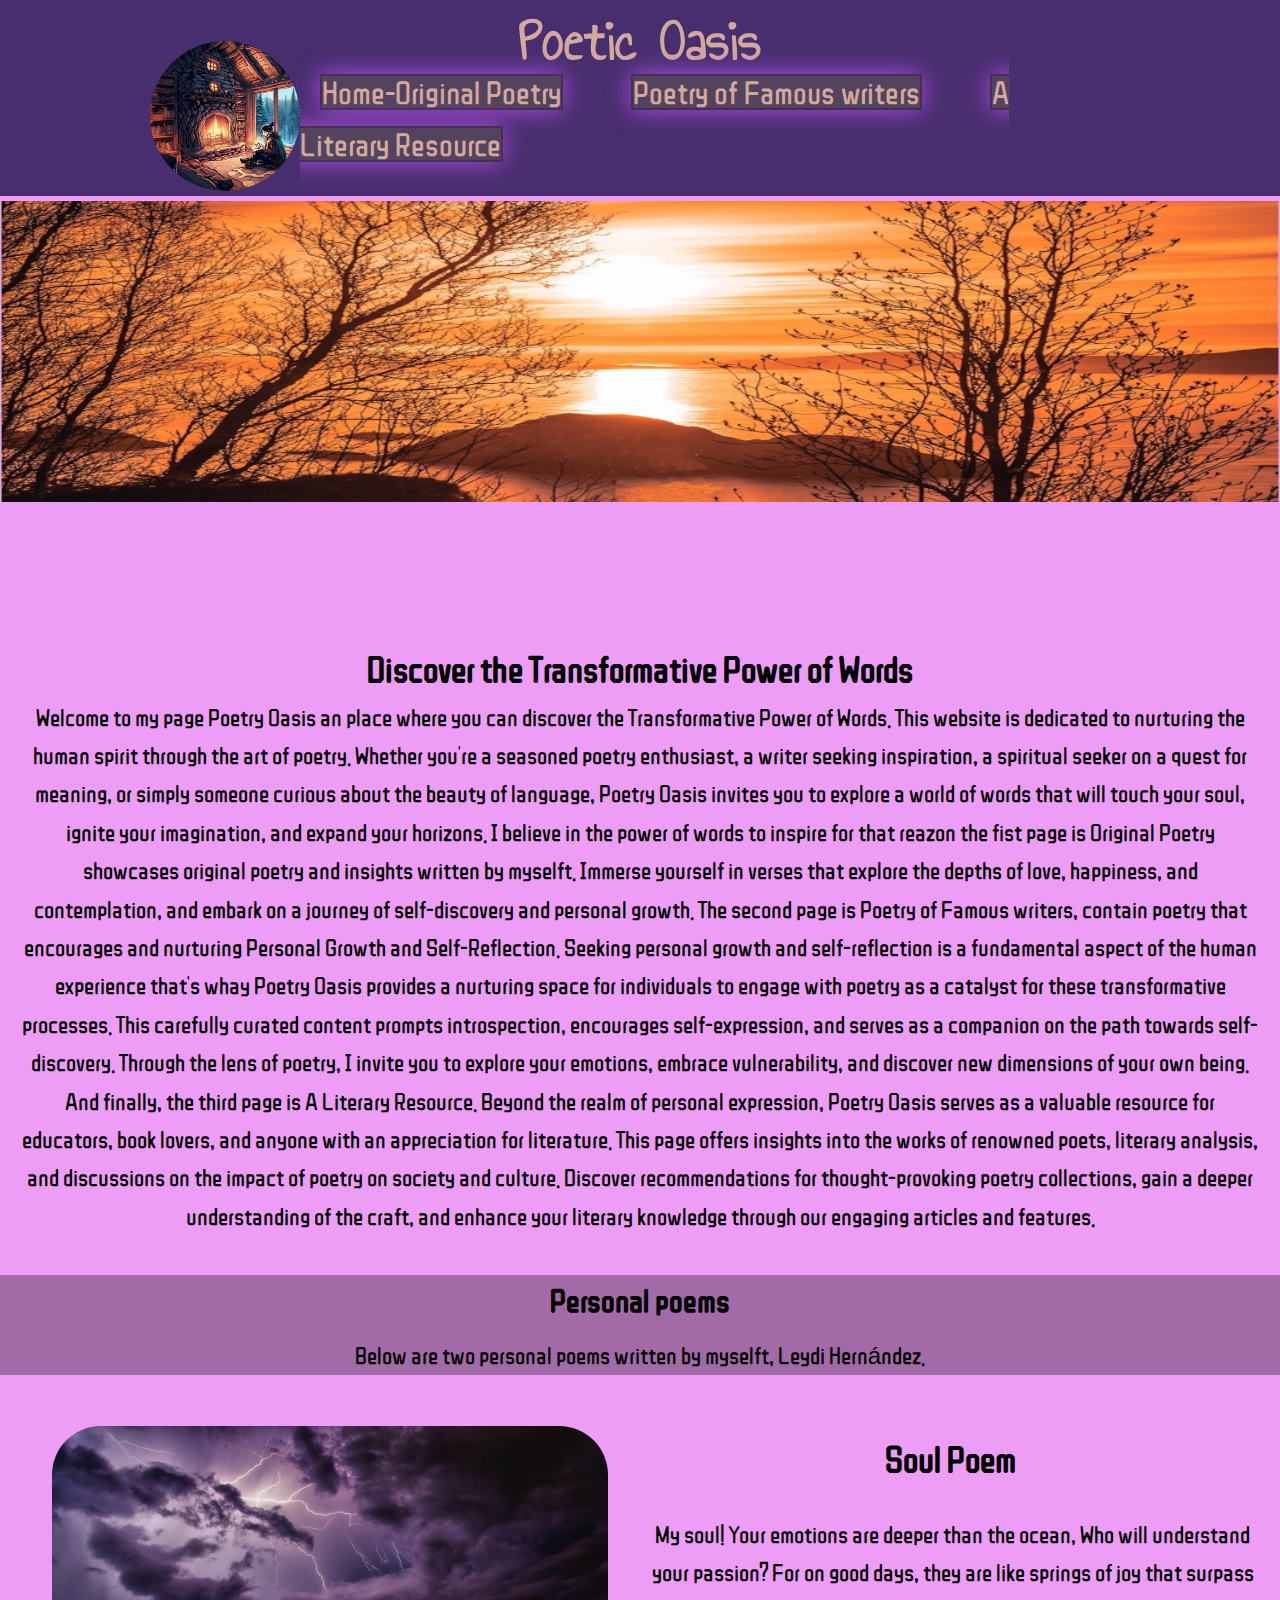
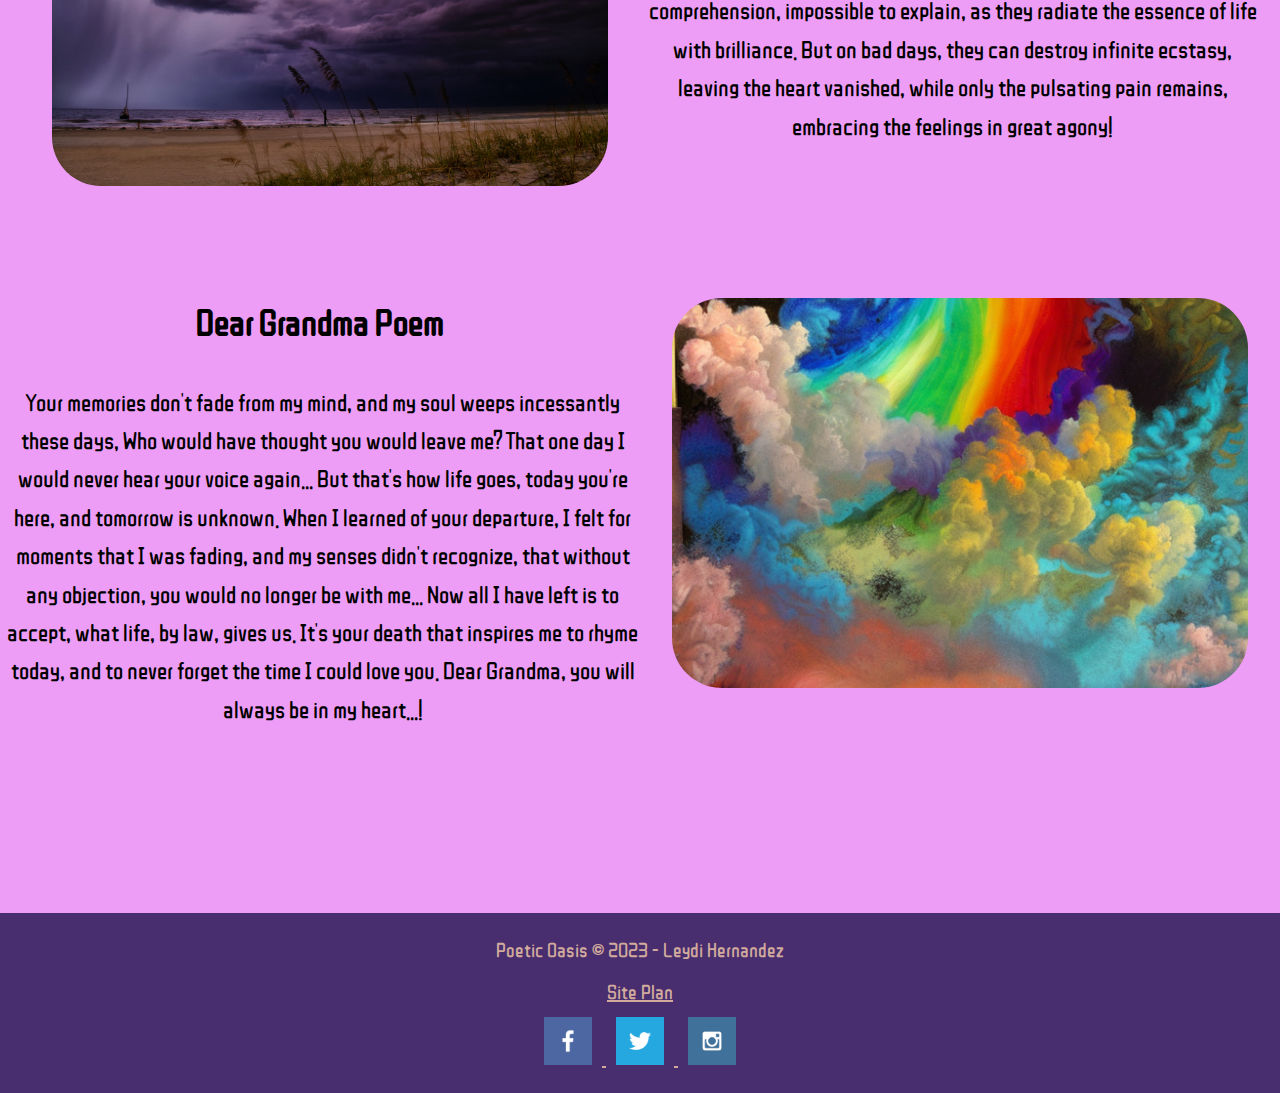
==== personal/home.html @ 18b5a8d7 "W11 Assignment Personal Site Home Page" ====
<!DOCTYPE html>
<html lang="en">
  <head>
    <meta charset="UTF-8" />
    <meta http-equiv="X-UA-Compatible" content="IE=edge" />
    <meta name="viewport" content="width=device-width, initial-scale=1.0" />
    <title>Poetic Oasis| Home</title>

    <link rel="stylesheet" href="https://fonts.googleapis.com/css2?family=ZCOOL+QingKe+HuangYou&display=swap">
    <link rel="stylesheet" href="https://fonts.googleapis.com/css2?family=Annie+Use+Your+Telescope&display=swap">

    <link rel="stylesheet" href="styles/styles.css" />
  </head>

  <body>
    <header>
          <h1>Poetic Oasis</h1>
            <img
              class="logo"
              src="images/small_logo.jpg"
              alt="Cabin and Campfire logo"
            /> 
        <nav id="nav">
        <a href="index.html">Home-Original Poetry</a>
        <a href="page2.html">Poetry of Famous writers</a>
        <a href="page3.html">A Literary Resource</a>
      </nav>
    </header>
    <div id="Poetry">
      <section id="Poetry-p"> 
        <a id="cover image" href="index.html">
            <img
              class="cover image"
              src="images/sunset-H.jpg"
              alt="sunset"
            />
          </a> 
      </section>
    </div>
    <main class="Home-Original">
      <section class="personal">
        <h2>Discover the Transformative Power of Words</h2>
          <p>Welcome to my page Poetry Oasis an place where you can discover the Transformative Power 
            of Words. This website is dedicated to nurturing the human spirit through the art of poetry.
            Whether you're a seasoned poetry enthusiast, a writer seeking inspiration, a spiritual seeker
            on a quest for meaning, or simply someone curious about the beauty of language, Poetry Oasis 
            invites you to explore a world of words that will touch your soul, ignite your imagination, 
            and expand your horizons. I believe in the power of words to inspire for that reazon the fist
            page is Original Poetry showcases original poetry and insights written by myselft.
            Immerse yourself in verses that explore the depths of love, happiness, and contemplation,
            and embark on a journey of self-discovery and personal growth. The second page is Poetry 
            of Famous writers, contain poetry that encourages and nurturing Personal Growth and 
            Self-Reflection. Seeking personal growth and self-reflection is a fundamental aspect 
            of the human experience that's whay Poetry Oasis provides a nurturing space for individuals 
            to engage with poetry as a catalyst for these transformative processes. This carefully 
            curated content prompts introspection, encourages self-expression, and serves as a 
            companion on the path towards self-discovery. Through the lens of poetry, 
            I invite you to explore your emotions, embrace vulnerability, and discover 
            new dimensions of your own being. And finally, the third page is A Literary Resource. 
            Beyond the realm of personal expression, Poetry Oasis serves as a valuable resource 
            for educators, book lovers, and anyone with an appreciation for literature. This page 
            offers insights into the works of renowned poets, literary analysis, and discussions on 
            the impact of poetry on society and culture. Discover recommendations for thought-provoking 
            poetry collections, gain a deeper understanding of the craft, and enhance your literary 
            knowledge through our engaging articles and features.</p>
      </section>
      <div class="title-mid">
        <h1>Personal poems</h1>
        <p>Below are two personal poems written by myselft, Leydi Hernández.</p>
      </div>
      <section class="poems">
        <a id="lightning_night" href="index.html">
            <img
              class="cover image"
              src="images/lightning_night.jpg"
              alt="lightning_night"
            />
          </a> 
        <h2>Soul Poem </h2>
        <p>My soul! Your emotions are deeper than the ocean,
            Who will understand your passion?
            For on good days, they are like springs of joy
            that surpass comprehension, impossible to explain,
            as they radiate the essence of life with brilliance.
            But on bad days, they can destroy infinite ecstasy,
            leaving the heart vanished,
            while only the pulsating pain remains,
            embracing the feelings in great agony!</p>
      </section>
      <section class="other">
        <a id="rainbow" href="index.html">
            <img
              class="cover image"
              src="images/smoke_rainbow.png"
              alt="rainbow"
            />
          </a> 
        <h2>Dear Grandma Poem</h2>
        <p>
            Your memories don't fade from my mind,
            and my soul weeps incessantly these days,
            Who would have thought you would leave me?
            That one day I would never hear your voice again...
            But that's how life goes,
            today you're here, and tomorrow is unknown.
            When I learned of your departure,
            I felt for moments that I was fading,
            and my senses didn't recognize,
            that without any objection, you would no longer be with me...
            Now all I have left is to accept,
            what life, by law, gives us.
            It's your death that inspires me to rhyme today,
            and to never forget the time I could love you.
            Dear Grandma, you will always be in my heart...!
        </p>
      </section>
    </main>
    <footer>
        <p>Poetic Oasis &copy; 2023 - Leydi Hernandez</p>
        <p><a href="site-plan.html">Site Plan</a></p>
        <div class="social">
          <a href="https://facebook.com" target="_blank">
            <img src="images/facebook.png" alt="fb icon" />
          </a>
          <a href="https://twitter.com" target="_blank">
            <img src="images/twitter.png" alt="twitter icon" />
          </a>
          <a href="https://instagram.com" target="_blank">
            <img src="images/instagram.png" alt="instagram icon" />
          </a>
        </div>
      </footer>
    </body>
  </html>
---- personal/styles/styles.css ----
@import url('https://fonts.googleapis.com/css2?family=Annie+Use+Your+Telescope&display=swap');
@import url('https://fonts.googleapis.com/css2?family=ZCOOL+QingKe+HuangYou&display=swap');


:root {
    --primary-color: #482e6e;
    --secondary-color: #b24fe8;
    --accent1-color: #d1aa9d;
    --accent2-color: #E2F8C1;
  }* 

{
    box-sizing: border-box;
    margin: 0;
    padding: 0;
  }
  
  body {
    font-family: 'ZCOOL QingKe HuangYou', Arial, Helvetica, sans-serif;
    
    line-height: 1.6;
    background-color: #ed9df5;
  }
  
  header {
    display: grid;
    grid-template-columns: 1fr 3fr 1fr;
    grid-template-rows: auto;
    justify-content: space-between;
    align-items: center;
    padding: 0;
    background-color: var(--primary-color);
    color: var(--accent1-color);
    padding:0px;
    margin-bottom: 4px;
  }

  header h1 {
    font-size: 60px;
    font-weight: bolder;
    grid-column: 1 / span 3;
    grid-row: 1;
    align-items: center;
    text-align: center;
    font-family: 'Annie Use Your Telescope', Arial, Helvetica, sans-serif;
    margin-top: -55px;   
    height: 0%;
  }
  
  header a {
    grid-column: 2 / span 3;
    grid-row: 2;
    text-align: center;
    color: var(--accent1-color);    
    font-size: 2.0em;
    text-decoration: none;
    border: 2px solid rgba(36, 8, 67, 0.3);
    background-color: #54435d;
    margin: 3.5vw;
    box-shadow: 0 0 25px #b24fe8;
  }
  
  header nav a {
    margin-left: 20px;
  }

  header .logo {
    grid-column: 1;
    grid-row: 2;
    width: 150px;
    height: 150px;
    margin-top: 0px;
    margin-right: 0px;
    margin-left: 150px;
    margin-bottom: 5px;
    border-radius: 50%;
  }
  
  #Poetry {
    display: grid;
    grid-template-columns: 1fr 1fr;
    grid-template-rows: 1fr;
    height: 400px;
  }
  
  #Poetry-p img {
    grid-column: 1 / 2;
    grid-row: 1;
    width: 200%;
    height: 50%;
    padding: 1px;
    object-fit: cover;
  }

  .title-mid {
    text-align: center;
    border-bottom: black;
    background-color: #a36aa8;
  }

  div p {
    text-align: center;
    font-size: 1.5em;
    margin: 10px;
  }

  main .personal {
    display: grid;
    grid-template-columns: 1fr;
    grid-template-rows: auto;
    flex-direction: row;
    font-size: 1.5em;
    padding: 20px;
    text-align: center;
    margin: 20px 0;
  }

  main .poems img {
    grid-column: 1;
    grid-row: 1 span 2;
    width: 100%;
    height: 100%;
    padding: 1px;
    object-fit: cover;
  }

  main .poems {
    display: grid;
    grid-template-columns: 1fr 1fr;
    grid-template-rows: auto;
    flex-direction: row;
    font-size: 1.5em;
    padding: 20px;
    text-align: center;
    margin: 20px 0;
    
  }

  main .poems h2 {
    grid-column: 2;
    grid-row: 1;
    margin-top: 15px;
    margin-bottom: 50px;
  }

  main .poems p {
    grid-column: 2;
    grid-row: 1;
    margin-top: 100px;
    margin-left: 5px;
    }

    main .poems img {
      grid-column: 1;
      grid-row: 1 /span 2;
      width: 90%;
      height: 90%;
      padding: 1px;
      margin: 10px;
      object-fit: cover;
      border-radius: 50px;
    }
  
  main .other {
    display: grid;
    grid-template-columns: 1fr 1fr;
    grid-template-rows: auto;
    margin: 5px 0;
    text-align: center;
    font-size: 1.5em;
    height: 650px;
  }

  main .other img {
    grid-column: 2;
    grid-row: 1 /span 2;
    width: 90%;
    height: 60%;
    margin-top: 40px;
    object-fit: cover;
    border-radius: 50px;
  }

  main .other h2 {
        grid-column: 1;
        grid-row: 1;
        margin-top: 35px;
        margin-bottom: 50px;
    }

    main .other p {
        grid-column: 1;
        grid-row: 1;
        margin-top: 125px;
        margin-left: 5px;
    }
  
  footer {
    background-color: var(--primary-color);
    color: var(--secondary-color);
    padding: 20px;
    text-align: center;
  }
  
  footer p {
    margin-bottom: 10px;
    color: var(--accent1-color);
    font-size: 20px;
  }

  footer a {
    color: var(--accent1-color);
    font-size: 20px;
  }
  
  footer .social img {
    width: 48px;
    height: 48px;
    margin: 0 10px;
    text-decoration: none;
  }
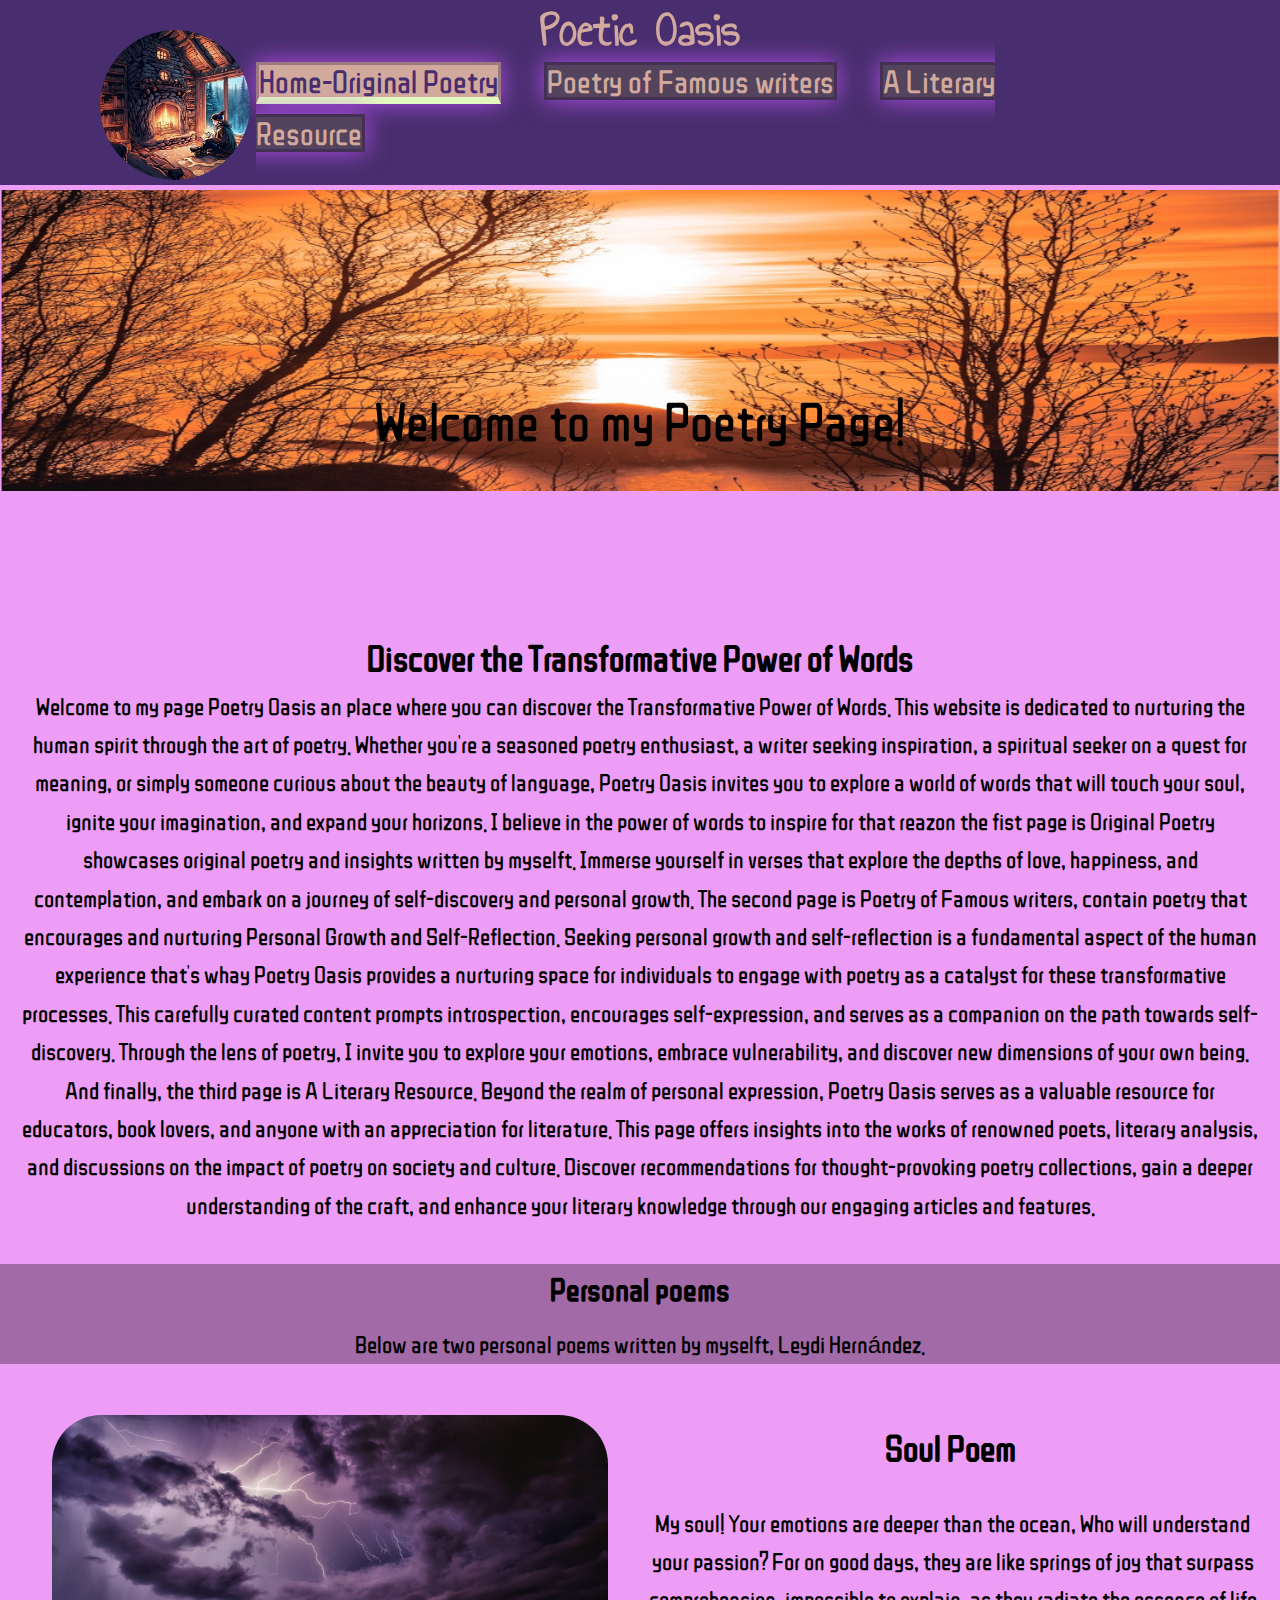
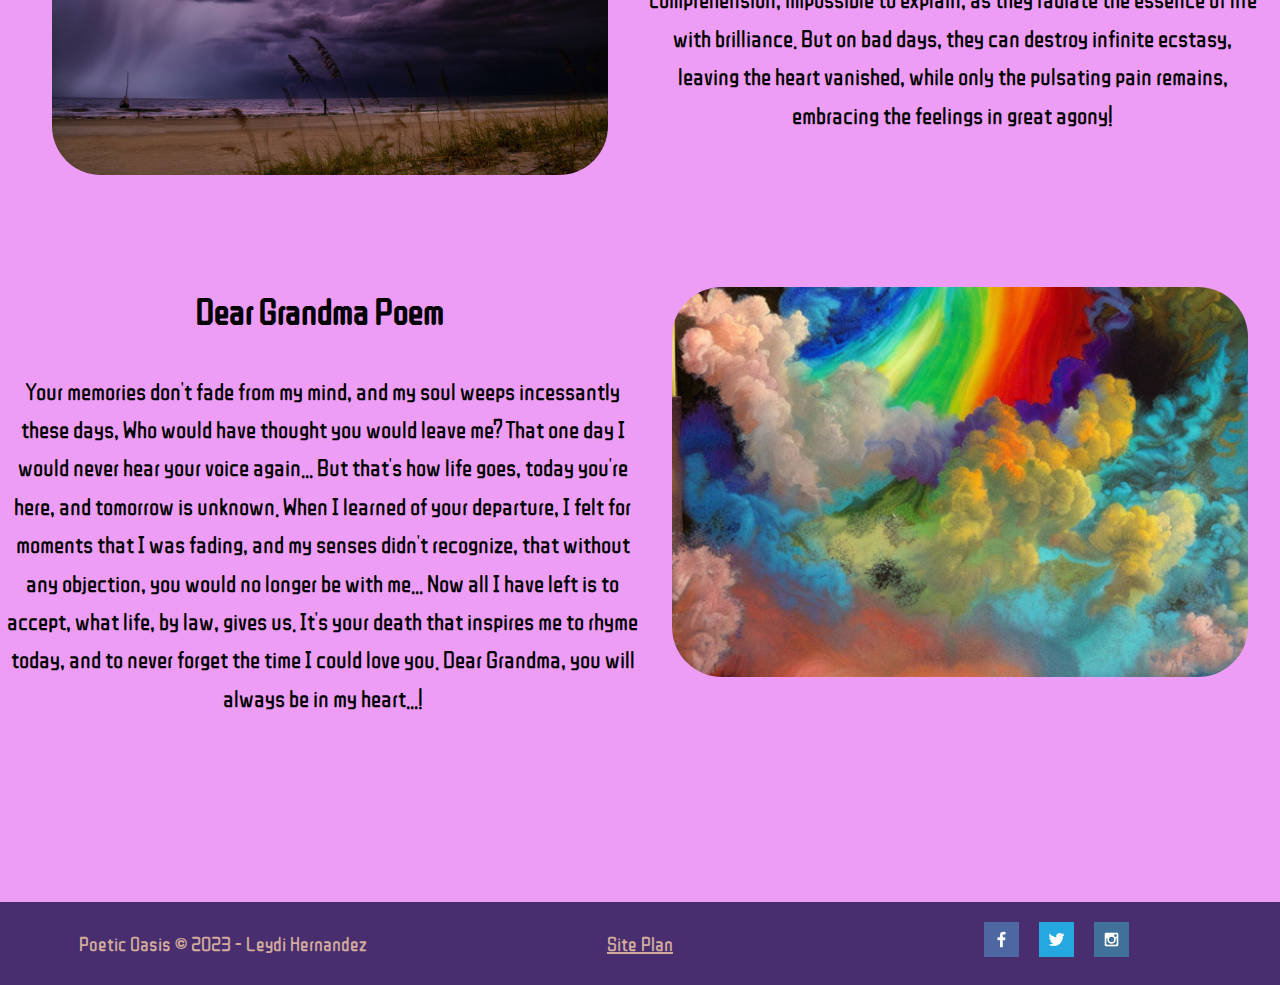
==== commit f5ff2810: "Personal Site Subpage 1 and a Web Component" ====
--- a/personal/home.html
+++ b/personal/home.html
@@ -5,10 +5,8 @@
     <meta http-equiv="X-UA-Compatible" content="IE=edge" />
     <meta name="viewport" content="width=device-width, initial-scale=1.0" />
     <title>Poetic Oasis| Home</title>
-
     <link rel="stylesheet" href="https://fonts.googleapis.com/css2?family=ZCOOL+QingKe+HuangYou&display=swap">
     <link rel="stylesheet" href="https://fonts.googleapis.com/css2?family=Annie+Use+Your+Telescope&display=swap">
-
     <link rel="stylesheet" href="styles/styles.css" />
   </head>
 
@@ -21,20 +19,16 @@
               alt="Cabin and Campfire logo"
             /> 
         <nav id="nav">
-        <a href="index.html">Home-Original Poetry</a>
+        <a href="home.html" class="active">Home-Original Poetry</a>
         <a href="page2.html">Poetry of Famous writers</a>
         <a href="page3.html">A Literary Resource</a>
       </nav>
     </header>
     <div id="Poetry">
       <section id="Poetry-p"> 
-        <a id="cover image" href="index.html">
-            <img
-              class="cover image"
-              src="images/sunset-H.jpg"
-              alt="sunset"
-            />
-          </a> 
+        <a id="cover-image" href="home.html" class="cover image">
+          <img src="images/sunset-H.jpg" alt="sunset" />
+        </a> 
       </section>
     </div>
     <main class="Home-Original">
@@ -69,7 +63,7 @@
         <p>Below are two personal poems written by myselft, Leydi Hernández.</p>
       </div>
       <section class="poems">
-        <a id="lightning_night" href="index.html">
+        <a id="lightning_night" href="home.html">
             <img
               class="cover image"
               src="images/lightning_night.jpg"
@@ -88,7 +82,7 @@
             embracing the feelings in great agony!</p>
       </section>
       <section class="other">
-        <a id="rainbow" href="index.html">
+        <a id="rainbow" href="home.html">
             <img
               class="cover image"
               src="images/smoke_rainbow.png"
--- a/personal/styles/styles.css
+++ b/personal/styles/styles.css
@@ -19,7 +19,6 @@
   
   body {
     font-family: 'ZCOOL QingKe HuangYou', Arial, Helvetica, sans-serif;
-    
     line-height: 1.6;
     background-color: #ed9df5;
   }
@@ -37,15 +36,30 @@
     margin-bottom: 4px;
   }
 
+  /* top navigation*/
+
+  header nav a:hover {
+    background-color: var(--accent2-color);
+    color: var(--primary-color);
+}
+
+  header nav a.active {
+    border-bottom: 7px solid var(--accent2-color);
+    background-color: var(--accent1-color);
+    color: var(--primary-color);
+}
+
+ /* end top navigation*/
+
   header h1 {
-    font-size: 60px;
+    font-size: 50px;
     font-weight: bolder;
     grid-column: 1 / span 3;
     grid-row: 1;
     align-items: center;
     text-align: center;
     font-family: 'Annie Use Your Telescope', Arial, Helvetica, sans-serif;
-    margin-top: -55px;   
+    margin-top: -50px; 
     height: 0%;
   }
   
@@ -54,16 +68,19 @@
     grid-row: 2;
     text-align: center;
     color: var(--accent1-color);    
-    font-size: 2.0em;
+    font-size: 2em;
     text-decoration: none;
-    border: 2px solid rgba(36, 8, 67, 0.3);
+    border: 3px solid rgba(36, 8, 67, 0.3);
     background-color: #54435d;
-    margin: 3.5vw;
+    margin: 4vw;
     box-shadow: 0 0 25px #b24fe8;
+    height: 30%;
+
   }
   
   header nav a {
-    margin-left: 20px;
+    margin-left: 0px;
+    margin-right: 40px;
   }
 
   header .logo {
@@ -73,9 +90,9 @@
     height: 150px;
     margin-top: 0px;
     margin-right: 0px;
-    margin-left: 150px;
+    margin-left: 100px;
     margin-bottom: 5px;
-    border-radius: 50%;
+    border-radius: 60%;
   }
   
   #Poetry {
@@ -91,8 +108,36 @@
     width: 200%;
     height: 50%;
     padding: 1px;
-    object-fit: cover;
-  }
+    object-fit: cover;    
+  }
+
+  /* Cover Image Hover Overlay */
+
+  .cover.image2 {
+    position: relative;
+}
+  
+.cover.image::after {
+    content: "Welcome to my Poetry Page!";
+    color: black;
+    font-size: 54px;
+    font-family: 'zcool qingke huangyou';
+    display: flex;
+    justify-content: center;
+    align-items: center;
+    position: absolute;
+    top: -30px;
+    left: 0;
+    width: 100%;
+    height: 100%;
+    opacity: 0;
+    transition: opacity 0.6s ease;
+}
+
+.cover.image:hover::after {
+    opacity: 1;
+}
+  /* end Cover Image Hover Overlay */
 
   .title-mid {
     text-align: center;
@@ -190,35 +235,166 @@
         margin-bottom: 50px;
     }
 
-    main .other p {
+  main .other p {
         grid-column: 1;
         grid-row: 1;
         margin-top: 125px;
         margin-left: 5px;
     }
+
+  /* page 2 styles */
+
+  main .famous-writers {
+    display: grid;
+    grid-template-columns: 1fr;
+    grid-template-rows: auto;
+    font-size: 1.5em;
+    padding: 20px;
+    text-align: center;
+    margin: 20px 0;
+  }
+
+  main .knowledge img {
+    grid-column: 1;
+    grid-row: 1 / span 2;
+    width: 100%;
+    height: 100%;
+    padding: 1px;
+    object-fit: cover;
+  }
+
+  main .knowledge {
+    display: grid;
+    grid-template-columns: 1fr 1fr;
+    grid-template-rows: auto;
+    font-size: 1.5em;
+    padding: 20px;
+    text-align: center;
+    margin: 20px 0;
+  }
+
+  main .knowledge img {
+      grid-column: 1;
+      grid-row: 1 /span 2;
+      width: 100%;
+      height: 45%;
+      padding: 1px;
+      margin: 10px;
+      object-fit: cover;
+      border-radius: 50px;
+  }
+
+  main .knowledge h2 {
+    grid-column: 2;
+    grid-row: 3/1;  
+    margin-top: 35px;
+    margin-bottom: 10px;
+    font-size: 1em;
+  }
+
+  main .knowledge h3 {
+    grid-column: 2;
+    grid-row: 1;
+  }
+
+  main .knowledge p {
+    grid-column: 2;
+    grid-row: 1;
+    margin-top: 100px;
+    margin-left: 5px;
+    }
+
+  main .tree-class {
+      display: grid;
+      grid-template-columns: 1fr 1fr;
+      grid-template-rows: auto;
+      margin: 5px 0;
+      text-align: center;
+      font-size: 1.5em;
+      height: 650px;
+      margin-top: -450px;
+    }
+
+  main .tree-class img {
+      grid-column: 2;
+      grid-row: 1 /span 2;
+      width: 90%;
+      height: 65%;
+      margin-top: 5px;
+      object-fit: cover;
+      border-radius: 50px;
+    }
+
+  main .tree-class h2 {
+      grid-column: 1;
+      grid-row: 1;
+      margin-top: 35px;
+      margin-bottom: 50px;
+      font-size: 1em;
+    }
+
+  main .tree-class h3 {
+    grid-column: 1;
+    grid-row: 1 / 2;
+    }
+
+  main .tree-class p {
+    grid-column: 1;
+    grid-row: 1;
+    margin-top: 100px;
+    margin-left: 5px;
+      }
+    
+  main .other-popular {
+    text-align: center;
+    font-size: 1.5em;
+    height: 500px;
+    margin-top: -180px;
+
+    }
+
+  /* page 2 styles end */
   
   footer {
+    display: grid;
+    grid-template-columns: repeat(3, 1fr);
+    grid-template-rows: 1fr;
+    grid-gap: 10px;
     background-color: var(--primary-color);
     color: var(--secondary-color);
+    align-items: center;
+    justify-content: center;
     padding: 20px;
-    text-align: center;
   }
   
   footer p {
-    margin-bottom: 10px;
+    margin: 0px;
     color: var(--accent1-color);
     font-size: 20px;
+    text-align: center;
   }
 
   footer a {
     color: var(--accent1-color);
     font-size: 20px;
   }
-  
-  footer .social img {
-    width: 48px;
-    height: 48px;
-    margin: 0 10px;
-    text-decoration: none;
-  }
-  +
+  footer a:hover {
+    border-bottom: 2px solid var(--accent1-color);
+  }
+  
+  .social {
+    display: flex;
+    justify-content: center;
+    align-items: center;
+  }
+
+  .social img {
+    width: 35px;
+    height: 35px;
+    margin: 0px 10px;
+  }
+
+
+
+ 